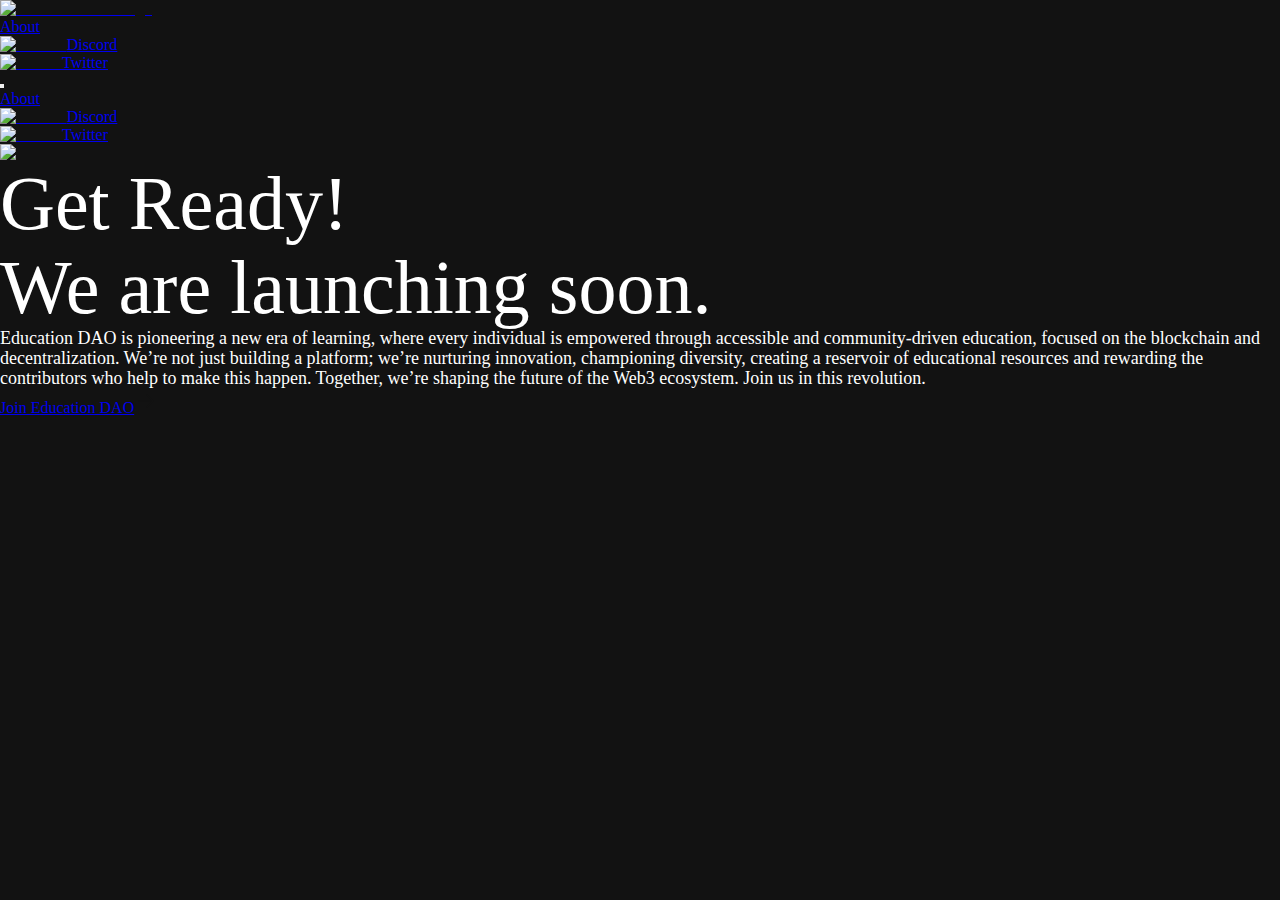
==== index.html @ 72454fd7 "Deploying to gh-pages from @ EducationDAO/education-dao-website@3ce21407eb8e5f1392143aece2bdbecb16d8" ====
<!DOCTYPE html><html lang="en"><head><meta charSet="utf-8"/><meta name="viewport" content="width=device-width, initial-scale=1"/><link rel="preload" href="/_next/static/media/2f5615da215019c1-s.p.woff" as="font" crossorigin="" type="font/woff"/><link rel="preload" href="/_next/static/media/8fbbe12f7cb3cb60-s.p.woff" as="font" crossorigin="" type="font/woff"/><link rel="preload" href="/_next/static/media/d1264e491614c6a5-s.p.otf" as="font" crossorigin="" type="font/otf"/><link rel="preload" as="image" href="/_next/static/media/education-dao-animated-logo.ecd347ba.svg" fetchPriority="high"/><link rel="stylesheet" href="/_next/static/css/838ad9041f2e0308.css" crossorigin="" data-precedence="next"/><link rel="stylesheet" href="/_next/static/css/3f609c6c30a3f80e.css" crossorigin="" data-precedence="next"/><link rel="preload" as="script" fetchPriority="low" href="/_next/static/chunks/webpack-1f59afd572cb4636.js" crossorigin=""/><script src="/_next/static/chunks/fd9d1056-7408c442169d5f2a.js" async="" crossorigin=""></script><script src="/_next/static/chunks/472-fac7e2dd78ad86f4.js" async="" crossorigin=""></script><script src="/_next/static/chunks/main-app-428aec04c88ceb8f.js" async="" crossorigin=""></script><script src="/_next/static/chunks/927-8f1adf46c43bf6aa.js" async=""></script><script src="/_next/static/chunks/app/page-df0157056455e15c.js" async=""></script><title>Education DAO | Coming Soon</title><meta name="description" content="Consensys Education DAO will coming soon!"/><link rel="icon" href="/favicon.ico" type="image/x-icon" sizes="48x48"/><meta name="next-size-adjust"/><script src="/_next/static/chunks/polyfills-c67a75d1b6f99dc8.js" crossorigin="" noModule=""></script></head><body class="__className_a44f23"><main class="layout_main__30FUz"><div class="page_container__LLik5"><div><div class="navBar_headerPlaceholder__t5C3h"></div><header class="navBar_container__lF0za"><div class="navBar_wrapper__11xEo"><nav class="navBar_innerWrapper__44DPQ"><div class="navBar_imageWrapper__Zkow8"><a href="/"><img alt="Education DAO logo" loading="lazy" width="64" height="64" decoding="async" data-nimg="1" style="color:transparent" src="/_next/static/media/logo.856b6486.svg"/></a></div><div class="navBar_right__xDoh3"><ul class="navBar_menuList__kcK1P"><li class=""><a target="_self" href="/about">About</a></li><li class=""><a target="_blank" href="https://join.education-dao.org/"><img alt="Discord" loading="lazy" width="24" height="24" decoding="async" data-nimg="1" style="color:transparent" src="/_next/static/media/discord-logo.72a83fc4.svg"/>Discord</a></li><li class=""><a target="_blank" href="https://x.com/education__dao?s=21&amp;t=8zlqkbSsAV4jfojavm-J7A"><img alt="Twitter" loading="lazy" width="24" height="24" decoding="async" data-nimg="1" style="color:transparent" src="/_next/static/media/twitter-logo.c92e6a07.svg"/>Twitter</a></li></ul></div><button class="navBar_toggleIcon__UAdK9"><div></div><div></div><div></div></button></nav></div><div class="navBar_menuOverlay__nn0m5"><ul class="navBar_menuList__kcK1P"><li class=""><a target="_self" href="/about">About</a></li><li class=""><a target="_blank" href="https://join.education-dao.org/"><img alt="Discord" loading="lazy" width="24" height="24" decoding="async" data-nimg="1" style="color:transparent" src="/_next/static/media/discord-logo.72a83fc4.svg"/>Discord</a></li><li class=""><a target="_blank" href="https://x.com/education__dao?s=21&amp;t=8zlqkbSsAV4jfojavm-J7A"><img alt="Twitter" loading="lazy" width="24" height="24" decoding="async" data-nimg="1" style="color:transparent" src="/_next/static/media/twitter-logo.c92e6a07.svg"/>Twitter</a></li></ul></div></header></div><div class="page_hero__TR3fT"><div class="page_featureImage__ebTvP"><img alt="Education DAO Logo" fetchPriority="high" width="424" height="424" decoding="async" data-nimg="1" style="color:transparent" src="/_next/static/media/education-dao-animated-logo.ecd347ba.svg"/></div><div class="page_content__szHtB"><h1>Get Ready!<br/>We are launching soon.</h1><p>Education DAO is pioneering a new era of learning, where every individual is empowered through accessible and community-driven education, focused on the blockchain and decentralization. We’re not just building a platform; we’re nurturing innovation, championing diversity, creating a reservoir of educational resources and rewarding the contributors who help to make this happen. Together, we’re shaping the future of the Web3 ecosystem. Join us in this revolution.</p><a href="https://join.education-dao.org/" target="_blank" rel="noopener noreferer">Join Education DAO<svg width="24" height="24" viewBox="0 0 24 24" fill="none" xmlns="http://www.w3.org/2000/svg"><path fill-rule="evenodd" clip-rule="evenodd" d="M12.4697 5.46967C12.7626 5.17678 13.2374 5.17678 13.5303 5.46967L19.5303 11.4697C19.8232 11.7626 19.8232 12.2374 19.5303 12.5303L13.5303 18.5303C13.2374 18.8232 12.7626 18.8232 12.4697 18.5303C12.1768 18.2374 12.1768 17.7626 12.4697 17.4697L17.1893 12.75H5C4.58579 12.75 4.25 12.4142 4.25 12C4.25 11.5858 4.58579 11.25 5 11.25H17.1893L12.4697 6.53033C12.1768 6.23744 12.1768 5.76256 12.4697 5.46967Z" fill="#121212"></path></svg></a></div></div></div></main><script src="/_next/static/chunks/webpack-1f59afd572cb4636.js" crossorigin="" async=""></script><script>(self.__next_f=self.__next_f||[]).push([0]);self.__next_f.push([2,null])</script><script>self.__next_f.push([1,"1:HL[\"/_next/static/media/2f5615da215019c1-s.p.woff\",\"font\",{\"crossOrigin\":\"\",\"type\":\"font/woff\"}]\n2:HL[\"/_next/static/media/8fbbe12f7cb3cb60-s.p.woff\",\"font\",{\"crossOrigin\":\"\",\"type\":\"font/woff\"}]\n3:HL[\"/_next/static/media/d1264e491614c6a5-s.p.otf\",\"font\",{\"crossOrigin\":\"\",\"type\":\"font/otf\"}]\n4:HL[\"/_next/static/css/838ad9041f2e0308.css\",\"style\",{\"crossOrigin\":\"\"}]\n0:\"$L5\"\n"])</script><script>self.__next_f.push([1,"6:HL[\"/_next/static/css/3f609c6c30a3f80e.css\",\"style\",{\"crossOrigin\":\"\"}]\n"])</script><script>self.__next_f.push([1,"7:I[3728,[],\"\"]\n9:I[9928,[],\"\"]\na:I[6954,[],\"\"]\nb:I[7264,[],\"\"]\nd:I[8035,[\"927\",\"static/chunks/927-8f1adf46c43bf6aa.js\",\"931\",\"static/chunks/app/page-df0157056455e15c.js\"],\"\"]\ne:I[413,[\"927\",\"static/chunks/927-8f1adf46c43bf6aa.js\",\"931\",\"static/chunks/app/page-df0157056455e15c.js\"],\"Image\"]\n"])</script><script>self.__next_f.push([1,"5:[[[\"$\",\"link\",\"0\",{\"rel\":\"stylesheet\",\"href\":\"/_next/static/css/838ad9041f2e0308.css\",\"precedence\":\"next\",\"crossOrigin\":\"\"}]],[\"$\",\"$L7\",null,{\"buildId\":\"pGUrUiktMU1MexHCwLviH\",\"assetPrefix\":\"\",\"initialCanonicalUrl\":\"/\",\"initialTree\":[\"\",{\"children\":[\"__PAGE__\",{}]},\"$undefined\",\"$undefined\",true],\"initialHead\":[false,\"$L8\"],\"globalErrorComponent\":\"$9\",\"children\":[null,[\"$\",\"html\",null,{\"lang\":\"en\",\"children\":[\"$\",\"body\",null,{\"className\":\"__className_a44f23\",\"children\":[\"$\",\"main\",null,{\"className\":\"layout_main__30FUz\",\"children\":[\"$\",\"$La\",null,{\"parallelRouterKey\":\"children\",\"segmentPath\":[\"children\"],\"loading\":\"$undefined\",\"loadingStyles\":\"$undefined\",\"loadingScripts\":\"$undefined\",\"hasLoading\":false,\"error\":\"$undefined\",\"errorStyles\":\"$undefined\",\"errorScripts\":\"$undefined\",\"template\":[\"$\",\"$Lb\",null,{}],\"templateStyles\":\"$undefined\",\"templateScripts\":\"$undefined\",\"notFound\":[[\"$\",\"title\",null,{\"children\":\"404: This page could not be found.\"}],[\"$\",\"div\",null,{\"style\":{\"fontFamily\":\"system-ui,\\\"Segoe UI\\\",Roboto,Helvetica,Arial,sans-serif,\\\"Apple Color Emoji\\\",\\\"Segoe UI Emoji\\\"\",\"height\":\"100vh\",\"textAlign\":\"center\",\"display\":\"flex\",\"flexDirection\":\"column\",\"alignItems\":\"center\",\"justifyContent\":\"center\"},\"children\":[\"$\",\"div\",null,{\"children\":[[\"$\",\"style\",null,{\"dangerouslySetInnerHTML\":{\"__html\":\"body{color:#000;background:#fff;margin:0}.next-error-h1{border-right:1px solid rgba(0,0,0,.3)}@media (prefers-color-scheme:dark){body{color:#fff;background:#000}.next-error-h1{border-right:1px solid rgba(255,255,255,.3)}}\"}}],[\"$\",\"h1\",null,{\"className\":\"next-error-h1\",\"style\":{\"display\":\"inline-block\",\"margin\":\"0 20px 0 0\",\"padding\":\"0 23px 0 0\",\"fontSize\":24,\"fontWeight\":500,\"verticalAlign\":\"top\",\"lineHeight\":\"49px\"},\"children\":\"404\"}],[\"$\",\"div\",null,{\"style\":{\"display\":\"inline-block\"},\"children\":[\"$\",\"h2\",null,{\"style\":{\"fontSize\":14,\"fontWeight\":400,\"lineHeight\":\"49px\",\"margin\":0},\"children\":\"This page could not be found.\"}]}]]}]}]],\"notFoundStyles\":[],\"childProp\":{\"current\":[\"$Lc\",[\"$\",\"div\",null,{\"className\":\"page_container__LLik5\",\"children\":[[\"$\",\"$Ld\",null,{}],[\"$\",\"div\",null,{\"className\":\"page_hero__TR3fT\",\"children\":[[\"$\",\"div\",null,{\"className\":\"page_featureImage__ebTvP\",\"children\":[\"$\",\"$Le\",null,{\"className\":\"$undefined\",\"src\":{\"src\":\"/_next/static/media/education-dao-animated-logo.ecd347ba.svg\",\"height\":350,\"width\":350,\"blurWidth\":0,\"blurHeight\":0},\"alt\":\"Education DAO Logo\",\"width\":424,\"height\":424,\"priority\":true}]}],[\"$\",\"div\",null,{\"className\":\"page_content__szHtB\",\"children\":[[\"$\",\"h1\",null,{\"children\":[\"Get Ready!\",[\"$\",\"br\",null,{}],\"We are launching soon.\"]}],[\"$\",\"p\",null,{\"children\":\"Education DAO is pioneering a new era of learning, where every individual is empowered through accessible and community-driven education, focused on the blockchain and decentralization. We’re not just building a platform; we’re nurturing innovation, championing diversity, creating a reservoir of educational resources and rewarding the contributors who help to make this happen. Together, we’re shaping the future of the Web3 ecosystem. Join us in this revolution.\"}],[\"$\",\"a\",null,{\"href\":\"https://join.education-dao.org/\",\"target\":\"_blank\",\"rel\":\"noopener noreferer\",\"children\":[\"Join Education DAO\",[\"$\",\"svg\",null,{\"width\":\"24\",\"height\":\"24\",\"viewBox\":\"0 0 24 24\",\"fill\":\"none\",\"xmlns\":\"http://www.w3.org/2000/svg\",\"children\":[\"$\",\"path\",null,{\"fillRule\":\"evenodd\",\"clipRule\":\"evenodd\",\"d\":\"M12.4697 5.46967C12.7626 5.17678 13.2374 5.17678 13.5303 5.46967L19.5303 11.4697C19.8232 11.7626 19.8232 12.2374 19.5303 12.5303L13.5303 18.5303C13.2374 18.8232 12.7626 18.8232 12.4697 18.5303C12.1768 18.2374 12.1768 17.7626 12.4697 17.4697L17.1893 12.75H5C4.58579 12.75 4.25 12.4142 4.25 12C4.25 11.5858 4.58579 11.25 5 11.25H17.1893L12.4697 6.53033C12.1768 6.23744 12.1768 5.76256 12.4697 5.46967Z\",\"fill\":\"#121212\"}]}]]}]]}]]}]]}],null],\"segment\":\"__PAGE__\"},\"styles\":[[\"$\",\"link\",\"0\",{\"rel\":\"stylesheet\",\"href\":\"/_next/static/css/3f609c6c30a3f80e.css\",\"precedence\":\"next\",\"crossOrigin\":\"\"}]]}]}]}]}],null]}]]\n"])</script><script>self.__next_f.push([1,"8:[[\"$\",\"meta\",\"0\",{\"name\":\"viewport\",\"content\":\"width=device-width, initial-scale=1\"}],[\"$\",\"meta\",\"1\",{\"charSet\":\"utf-8\"}],[\"$\",\"title\",\"2\",{\"children\":\"Education DAO | Coming Soon\"}],[\"$\",\"meta\",\"3\",{\"name\":\"description\",\"content\":\"Consensys Education DAO will coming soon!\"}],[\"$\",\"link\",\"4\",{\"rel\":\"icon\",\"href\":\"/favicon.ico\",\"type\":\"image/x-icon\",\"sizes\":\"48x48\"}],[\"$\",\"meta\",\"5\",{\"name\":\"next-size-adjust\"}]]\nc:null\n"])</script><script>self.__next_f.push([1,""])</script></body></html>
---- _next/static/css/838ad9041f2e0308.css ----
.layout_main__30FUz{min-height:100vh;background-color:var(--color-black);color:var(--color-white);padding-bottom:4rem}:root{--max-width:82rem;--color-white:#fff;--color-black:#121212;--color-dark:#1a1a1a;--color-purple:#a798ef;--color-dark-purple:#867abf}*{box-sizing:border-box;font:inherit;padding:0;margin:0;-webkit-font-smoothing:antialiased;-moz-osx-font-smoothing:grayscale}body,html{max-width:100vw;height:100%;overflow-x:hidden;font-family:fraktionSansFont}h1{font-size:2.5rem}h1,p{line-height:1.1}p{font-size:1rem}@media only screen and (min-width:767px){h1{font-size:3.5rem}}@media only screen and (min-width:1023px){h1{font-size:4.75rem}p{font-size:1.125rem}}@font-face{font-family:__fraktionSansFont_a44f23;src:url(/_next/static/media/d1264e491614c6a5-s.p.otf) format("opentype");font-display:swap;font-weight:300;font-style:normal}@font-face{font-family:__fraktionSansFont_a44f23;src:url(/_next/static/media/2f5615da215019c1-s.p.woff) format("woff");font-display:swap;font-weight:400;font-style:normal}@font-face{font-family:__fraktionSansFont_a44f23;src:url(/_next/static/media/8fbbe12f7cb3cb60-s.p.woff) format("woff");font-display:swap;font-weight:600;font-style:normal}@font-face{font-family:__fraktionSansFont_Fallback_a44f23;src:local("Arial");ascent-override:101.34%;descent-override:19.54%;line-gap-override:28.81%;size-adjust:99.27%}.__className_a44f23{font-family:__fraktionSansFont_a44f23,__fraktionSansFont_Fallback_a44f23}.__variable_a44f23{--font-fraktion-sans:"__fraktionSansFont_a44f23","__fraktionSansFont_Fallback_a44f23"}
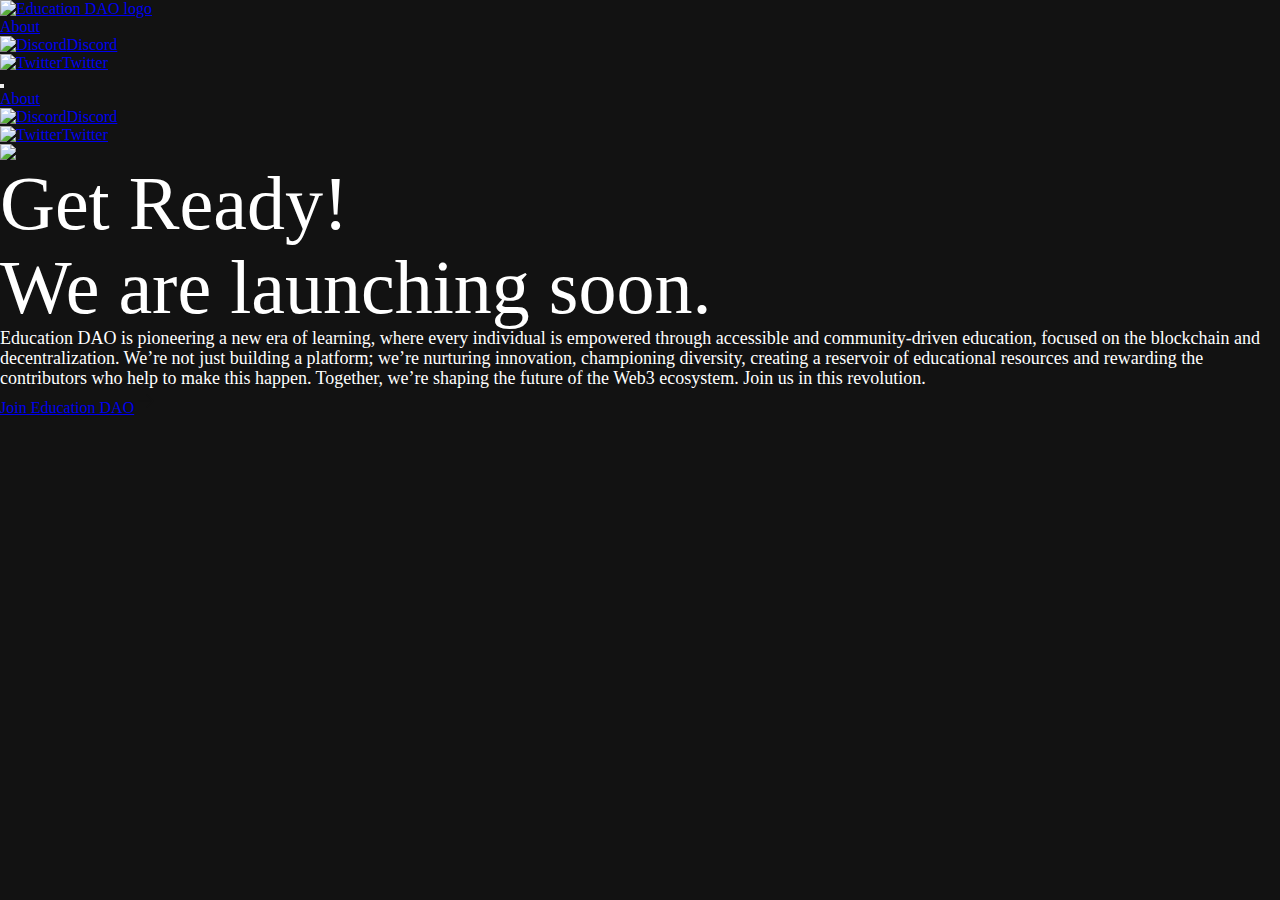
==== commit d84637f4: "Deploying to gh-pages from @ EducationDAO/education-dao-website@eece40a0920c9ce98ee0f846bd0831851abc" ====
--- a/index.html
+++ b/index.html
@@ -1 +1 @@
-<!DOCTYPE html><html lang="en"><head><meta charSet="utf-8"/><meta name="viewport" content="width=device-width, initial-scale=1"/><link rel="preload" href="/_next/static/media/2f5615da215019c1-s.p.woff" as="font" crossorigin="" type="font/woff"/><link rel="preload" href="/_next/static/media/8fbbe12f7cb3cb60-s.p.woff" as="font" crossorigin="" type="font/woff"/><link rel="preload" href="/_next/static/media/d1264e491614c6a5-s.p.otf" as="font" crossorigin="" type="font/otf"/><link rel="preload" as="image" href="/_next/static/media/education-dao-animated-logo.ecd347ba.svg" fetchPriority="high"/><link rel="stylesheet" href="/_next/static/css/838ad9041f2e0308.css" crossorigin="" data-precedence="next"/><link rel="stylesheet" href="/_next/static/css/3f609c6c30a3f80e.css" crossorigin="" data-precedence="next"/><link rel="preload" as="script" fetchPriority="low" href="/_next/static/chunks/webpack-1f59afd572cb4636.js" crossorigin=""/><script src="/_next/static/chunks/fd9d1056-7408c442169d5f2a.js" async="" crossorigin=""></script><script src="/_next/static/chunks/472-fac7e2dd78ad86f4.js" async="" crossorigin=""></script><script src="/_next/static/chunks/main-app-428aec04c88ceb8f.js" async="" crossorigin=""></script><script src="/_next/static/chunks/927-8f1adf46c43bf6aa.js" async=""></script><script src="/_next/static/chunks/app/page-df0157056455e15c.js" async=""></script><title>Education DAO | Coming Soon</title><meta name="description" content="Consensys Education DAO will coming soon!"/><link rel="icon" href="/favicon.ico" type="image/x-icon" sizes="48x48"/><meta name="next-size-adjust"/><script src="/_next/static/chunks/polyfills-c67a75d1b6f99dc8.js" crossorigin="" noModule=""></script></head><body class="__className_a44f23"><main class="layout_main__30FUz"><div class="page_container__LLik5"><div><div class="navBar_headerPlaceholder__t5C3h"></div><header class="navBar_container__lF0za"><div class="navBar_wrapper__11xEo"><nav class="navBar_innerWrapper__44DPQ"><div class="navBar_imageWrapper__Zkow8"><a href="/"><img alt="Education DAO logo" loading="lazy" width="64" height="64" decoding="async" data-nimg="1" style="color:transparent" src="/_next/static/media/logo.856b6486.svg"/></a></div><div class="navBar_right__xDoh3"><ul class="navBar_menuList__kcK1P"><li class=""><a target="_self" href="/about">About</a></li><li class=""><a target="_blank" href="https://join.education-dao.org/"><img alt="Discord" loading="lazy" width="24" height="24" decoding="async" data-nimg="1" style="color:transparent" src="/_next/static/media/discord-logo.72a83fc4.svg"/>Discord</a></li><li class=""><a target="_blank" href="https://x.com/education__dao?s=21&amp;t=8zlqkbSsAV4jfojavm-J7A"><img alt="Twitter" loading="lazy" width="24" height="24" decoding="async" data-nimg="1" style="color:transparent" src="/_next/static/media/twitter-logo.c92e6a07.svg"/>Twitter</a></li></ul></div><button class="navBar_toggleIcon__UAdK9"><div></div><div></div><div></div></button></nav></div><div class="navBar_menuOverlay__nn0m5"><ul class="navBar_menuList__kcK1P"><li class=""><a target="_self" href="/about">About</a></li><li class=""><a target="_blank" href="https://join.education-dao.org/"><img alt="Discord" loading="lazy" width="24" height="24" decoding="async" data-nimg="1" style="color:transparent" src="/_next/static/media/discord-logo.72a83fc4.svg"/>Discord</a></li><li class=""><a target="_blank" href="https://x.com/education__dao?s=21&amp;t=8zlqkbSsAV4jfojavm-J7A"><img alt="Twitter" loading="lazy" width="24" height="24" decoding="async" data-nimg="1" style="color:transparent" src="/_next/static/media/twitter-logo.c92e6a07.svg"/>Twitter</a></li></ul></div></header></div><div class="page_hero__TR3fT"><div class="page_featureImage__ebTvP"><img alt="Education DAO Logo" fetchPriority="high" width="424" height="424" decoding="async" data-nimg="1" style="color:transparent" src="/_next/static/media/education-dao-animated-logo.ecd347ba.svg"/></div><div class="page_content__szHtB"><h1>Get Ready!<br/>We are launching soon.</h1><p>Education DAO is pioneering a new era of learning, where every individual is empowered through accessible and community-driven education, focused on the blockchain and decentralization. We’re not just building a platform; we’re nurturing innovation, championing diversity, creating a reservoir of educational resources and rewarding the contributors who help to make this happen. Together, we’re shaping the future of the Web3 ecosystem. Join us in this revolution.</p><a href="https://join.education-dao.org/" target="_blank" rel="noopener noreferer">Join Education DAO<svg width="24" height="24" viewBox="0 0 24 24" fill="none" xmlns="http://www.w3.org/2000/svg"><path fill-rule="evenodd" clip-rule="evenodd" d="M12.4697 5.46967C12.7626 5.17678 13.2374 5.17678 13.5303 5.46967L19.5303 11.4697C19.8232 11.7626 19.8232 12.2374 19.5303 12.5303L13.5303 18.5303C13.2374 18.8232 12.7626 18.8232 12.4697 18.5303C12.1768 18.2374 12.1768 17.7626 12.4697 17.4697L17.1893 12.75H5C4.58579 12.75 4.25 12.4142 4.25 12C4.25 11.5858 4.58579 11.25 5 11.25H17.1893L12.4697 6.53033C12.1768 6.23744 12.1768 5.76256 12.4697 5.46967Z" fill="#121212"></path></svg></a></div></div></div></main><script src="/_next/static/chunks/webpack-1f59afd572cb4636.js" crossorigin="" async=""></script><script>(self.__next_f=self.__next_f||[]).push([0]);self.__next_f.push([2,null])</script><script>self.__next_f.push([1,"1:HL[\"/_next/static/media/2f5615da215019c1-s.p.woff\",\"font\",{\"crossOrigin\":\"\",\"type\":\"font/woff\"}]\n2:HL[\"/_next/static/media/8fbbe12f7cb3cb60-s.p.woff\",\"font\",{\"crossOrigin\":\"\",\"type\":\"font/woff\"}]\n3:HL[\"/_next/static/media/d1264e491614c6a5-s.p.otf\",\"font\",{\"crossOrigin\":\"\",\"type\":\"font/otf\"}]\n4:HL[\"/_next/static/css/838ad9041f2e0308.css\",\"style\",{\"crossOrigin\":\"\"}]\n0:\"$L5\"\n"])</script><script>self.__next_f.push([1,"6:HL[\"/_next/static/css/3f609c6c30a3f80e.css\",\"style\",{\"crossOrigin\":\"\"}]\n"])</script><script>self.__next_f.push([1,"7:I[3728,[],\"\"]\n9:I[9928,[],\"\"]\na:I[6954,[],\"\"]\nb:I[7264,[],\"\"]\nd:I[8035,[\"927\",\"static/chunks/927-8f1adf46c43bf6aa.js\",\"931\",\"static/chunks/app/page-df0157056455e15c.js\"],\"\"]\ne:I[413,[\"927\",\"static/chunks/927-8f1adf46c43bf6aa.js\",\"931\",\"static/chunks/app/page-df0157056455e15c.js\"],\"Image\"]\n"])</script><script>self.__next_f.push([1,"5:[[[\"$\",\"link\",\"0\",{\"rel\":\"stylesheet\",\"href\":\"/_next/static/css/838ad9041f2e0308.css\",\"precedence\":\"next\",\"crossOrigin\":\"\"}]],[\"$\",\"$L7\",null,{\"buildId\":\"pGUrUiktMU1MexHCwLviH\",\"assetPrefix\":\"\",\"initialCanonicalUrl\":\"/\",\"initialTree\":[\"\",{\"children\":[\"__PAGE__\",{}]},\"$undefined\",\"$undefined\",true],\"initialHead\":[false,\"$L8\"],\"globalErrorComponent\":\"$9\",\"children\":[null,[\"$\",\"html\",null,{\"lang\":\"en\",\"children\":[\"$\",\"body\",null,{\"className\":\"__className_a44f23\",\"children\":[\"$\",\"main\",null,{\"className\":\"layout_main__30FUz\",\"children\":[\"$\",\"$La\",null,{\"parallelRouterKey\":\"children\",\"segmentPath\":[\"children\"],\"loading\":\"$undefined\",\"loadingStyles\":\"$undefined\",\"loadingScripts\":\"$undefined\",\"hasLoading\":false,\"error\":\"$undefined\",\"errorStyles\":\"$undefined\",\"errorScripts\":\"$undefined\",\"template\":[\"$\",\"$Lb\",null,{}],\"templateStyles\":\"$undefined\",\"templateScripts\":\"$undefined\",\"notFound\":[[\"$\",\"title\",null,{\"children\":\"404: This page could not be found.\"}],[\"$\",\"div\",null,{\"style\":{\"fontFamily\":\"system-ui,\\\"Segoe UI\\\",Roboto,Helvetica,Arial,sans-serif,\\\"Apple Color Emoji\\\",\\\"Segoe UI Emoji\\\"\",\"height\":\"100vh\",\"textAlign\":\"center\",\"display\":\"flex\",\"flexDirection\":\"column\",\"alignItems\":\"center\",\"justifyContent\":\"center\"},\"children\":[\"$\",\"div\",null,{\"children\":[[\"$\",\"style\",null,{\"dangerouslySetInnerHTML\":{\"__html\":\"body{color:#000;background:#fff;margin:0}.next-error-h1{border-right:1px solid rgba(0,0,0,.3)}@media (prefers-color-scheme:dark){body{color:#fff;background:#000}.next-error-h1{border-right:1px solid rgba(255,255,255,.3)}}\"}}],[\"$\",\"h1\",null,{\"className\":\"next-error-h1\",\"style\":{\"display\":\"inline-block\",\"margin\":\"0 20px 0 0\",\"padding\":\"0 23px 0 0\",\"fontSize\":24,\"fontWeight\":500,\"verticalAlign\":\"top\",\"lineHeight\":\"49px\"},\"children\":\"404\"}],[\"$\",\"div\",null,{\"style\":{\"display\":\"inline-block\"},\"children\":[\"$\",\"h2\",null,{\"style\":{\"fontSize\":14,\"fontWeight\":400,\"lineHeight\":\"49px\",\"margin\":0},\"children\":\"This page could not be found.\"}]}]]}]}]],\"notFoundStyles\":[],\"childProp\":{\"current\":[\"$Lc\",[\"$\",\"div\",null,{\"className\":\"page_container__LLik5\",\"children\":[[\"$\",\"$Ld\",null,{}],[\"$\",\"div\",null,{\"className\":\"page_hero__TR3fT\",\"children\":[[\"$\",\"div\",null,{\"className\":\"page_featureImage__ebTvP\",\"children\":[\"$\",\"$Le\",null,{\"className\":\"$undefined\",\"src\":{\"src\":\"/_next/static/media/education-dao-animated-logo.ecd347ba.svg\",\"height\":350,\"width\":350,\"blurWidth\":0,\"blurHeight\":0},\"alt\":\"Education DAO Logo\",\"width\":424,\"height\":424,\"priority\":true}]}],[\"$\",\"div\",null,{\"className\":\"page_content__szHtB\",\"children\":[[\"$\",\"h1\",null,{\"children\":[\"Get Ready!\",[\"$\",\"br\",null,{}],\"We are launching soon.\"]}],[\"$\",\"p\",null,{\"children\":\"Education DAO is pioneering a new era of learning, where every individual is empowered through accessible and community-driven education, focused on the blockchain and decentralization. We’re not just building a platform; we’re nurturing innovation, championing diversity, creating a reservoir of educational resources and rewarding the contributors who help to make this happen. Together, we’re shaping the future of the Web3 ecosystem. Join us in this revolution.\"}],[\"$\",\"a\",null,{\"href\":\"https://join.education-dao.org/\",\"target\":\"_blank\",\"rel\":\"noopener noreferer\",\"children\":[\"Join Education DAO\",[\"$\",\"svg\",null,{\"width\":\"24\",\"height\":\"24\",\"viewBox\":\"0 0 24 24\",\"fill\":\"none\",\"xmlns\":\"http://www.w3.org/2000/svg\",\"children\":[\"$\",\"path\",null,{\"fillRule\":\"evenodd\",\"clipRule\":\"evenodd\",\"d\":\"M12.4697 5.46967C12.7626 5.17678 13.2374 5.17678 13.5303 5.46967L19.5303 11.4697C19.8232 11.7626 19.8232 12.2374 19.5303 12.5303L13.5303 18.5303C13.2374 18.8232 12.7626 18.8232 12.4697 18.5303C12.1768 18.2374 12.1768 17.7626 12.4697 17.4697L17.1893 12.75H5C4.58579 12.75 4.25 12.4142 4.25 12C4.25 11.5858 4.58579 11.25 5 11.25H17.1893L12.4697 6.53033C12.1768 6.23744 12.1768 5.76256 12.4697 5.46967Z\",\"fill\":\"#121212\"}]}]]}]]}]]}]]}],null],\"segment\":\"__PAGE__\"},\"styles\":[[\"$\",\"link\",\"0\",{\"rel\":\"stylesheet\",\"href\":\"/_next/static/css/3f609c6c30a3f80e.css\",\"precedence\":\"next\",\"crossOrigin\":\"\"}]]}]}]}]}],null]}]]\n"])</script><script>self.__next_f.push([1,"8:[[\"$\",\"meta\",\"0\",{\"name\":\"viewport\",\"content\":\"width=device-width, initial-scale=1\"}],[\"$\",\"meta\",\"1\",{\"charSet\":\"utf-8\"}],[\"$\",\"title\",\"2\",{\"children\":\"Education DAO | Coming Soon\"}],[\"$\",\"meta\",\"3\",{\"name\":\"description\",\"content\":\"Consensys Education DAO will coming soon!\"}],[\"$\",\"link\",\"4\",{\"rel\":\"icon\",\"href\":\"/favicon.ico\",\"type\":\"image/x-icon\",\"sizes\":\"48x48\"}],[\"$\",\"meta\",\"5\",{\"name\":\"next-size-adjust\"}]]\nc:null\n"])</script><script>self.__next_f.push([1,""])</script></body></html>+<!DOCTYPE html><html lang="en"><head><meta charSet="utf-8"/><meta name="viewport" content="width=device-width, initial-scale=1"/><link rel="preload" href="/_next/static/media/2f5615da215019c1-s.p.woff" as="font" crossorigin="" type="font/woff"/><link rel="preload" href="/_next/static/media/8fbbe12f7cb3cb60-s.p.woff" as="font" crossorigin="" type="font/woff"/><link rel="preload" href="/_next/static/media/d1264e491614c6a5-s.p.otf" as="font" crossorigin="" type="font/otf"/><link rel="preload" as="image" href="/_next/static/media/education-dao-animated-logo.ecd347ba.svg" fetchPriority="high"/><link rel="stylesheet" href="/_next/static/css/d0acf306fddb03b6.css" crossorigin="" data-precedence="next"/><link rel="stylesheet" href="/_next/static/css/3f609c6c30a3f80e.css" crossorigin="" data-precedence="next"/><link rel="preload" as="script" fetchPriority="low" href="/_next/static/chunks/webpack-09eb3b3d88b903b4.js" crossorigin=""/><script src="/_next/static/chunks/fd9d1056-1ef41f7a1ac0bce5.js" async="" crossorigin=""></script><script src="/_next/static/chunks/472-d34f31f5dccf80a6.js" async="" crossorigin=""></script><script src="/_next/static/chunks/main-app-428aec04c88ceb8f.js" async="" crossorigin=""></script><script src="/_next/static/chunks/app/layout-9953301bb1b473d4.js" async=""></script><script src="/_next/static/chunks/927-b5b74d093bb5ec49.js" async=""></script><script src="/_next/static/chunks/app/page-82815c23f68f55eb.js" async=""></script><title>Education DAO | Coming Soon</title><meta name="description" content="Consensys Education DAO will coming soon!"/><link rel="icon" href="/favicon.ico" type="image/x-icon" sizes="48x48"/><meta name="next-size-adjust"/><script src="/_next/static/chunks/polyfills-c67a75d1b6f99dc8.js" crossorigin="" noModule=""></script></head><body class="__className_a44f23"><!--$!--><template data-dgst="NEXT_DYNAMIC_NO_SSR_CODE"></template><!--/$--><noscript><iframe src="https://www.googletagmanager.com/ns.html?id=GTM-567GV6F" height="0" width="0" style="display:none;visibility:hidden"></iframe></noscript><main class="layout_main__30FUz"><div class="page_container__LLik5"><div><div class="navBar_headerPlaceholder__t5C3h"></div><header class="navBar_container__lF0za"><div class="navBar_wrapper__11xEo"><nav class="navBar_innerWrapper__44DPQ"><div class="navBar_imageWrapper__Zkow8"><a href="/"><img alt="Education DAO logo" loading="lazy" width="64" height="64" decoding="async" data-nimg="1" style="color:transparent" src="/_next/static/media/logo.856b6486.svg"/></a></div><div class="navBar_right__xDoh3"><ul class="navBar_menuList__kcK1P"><li class=""><a target="_self" href="/about/">About</a></li><li class=""><a target="_blank" href="https://join.education-dao.org/"><img alt="Discord" loading="lazy" width="24" height="24" decoding="async" data-nimg="1" style="color:transparent" src="/_next/static/media/discord-logo.72a83fc4.svg"/>Discord</a></li><li class=""><a target="_blank" href="https://x.com/education__dao?s=21&amp;t=8zlqkbSsAV4jfojavm-J7A"><img alt="Twitter" loading="lazy" width="24" height="24" decoding="async" data-nimg="1" style="color:transparent" src="/_next/static/media/twitter-logo.c92e6a07.svg"/>Twitter</a></li></ul></div><button class="navBar_toggleIcon__UAdK9"><div></div><div></div><div></div></button></nav></div><div class="navBar_menuOverlay__nn0m5"><ul class="navBar_menuList__kcK1P"><li class=""><a target="_self" href="/about/">About</a></li><li class=""><a target="_blank" href="https://join.education-dao.org/"><img alt="Discord" loading="lazy" width="24" height="24" decoding="async" data-nimg="1" style="color:transparent" src="/_next/static/media/discord-logo.72a83fc4.svg"/>Discord</a></li><li class=""><a target="_blank" href="https://x.com/education__dao?s=21&amp;t=8zlqkbSsAV4jfojavm-J7A"><img alt="Twitter" loading="lazy" width="24" height="24" decoding="async" data-nimg="1" style="color:transparent" src="/_next/static/media/twitter-logo.c92e6a07.svg"/>Twitter</a></li></ul></div></header></div><div class="page_hero__TR3fT"><div class="page_featureImage__ebTvP"><img alt="Education DAO Logo" fetchPriority="high" width="424" height="424" decoding="async" data-nimg="1" style="color:transparent" src="/_next/static/media/education-dao-animated-logo.ecd347ba.svg"/></div><div class="page_content__szHtB"><h1>Get Ready!<br/>We are launching soon.</h1><p>Education DAO is pioneering a new era of learning, where every individual is empowered through accessible and community-driven education, focused on the blockchain and decentralization. We’re not just building a platform; we’re nurturing innovation, championing diversity, creating a reservoir of educational resources and rewarding the contributors who help to make this happen. Together, we’re shaping the future of the Web3 ecosystem. Join us in this revolution.</p><a href="https://join.education-dao.org/" target="_blank" rel="noopener noreferer">Join Education DAO<svg width="24" height="24" viewBox="0 0 24 24" fill="none" xmlns="http://www.w3.org/2000/svg"><path fill-rule="evenodd" clip-rule="evenodd" d="M12.4697 5.46967C12.7626 5.17678 13.2374 5.17678 13.5303 5.46967L19.5303 11.4697C19.8232 11.7626 19.8232 12.2374 19.5303 12.5303L13.5303 18.5303C13.2374 18.8232 12.7626 18.8232 12.4697 18.5303C12.1768 18.2374 12.1768 17.7626 12.4697 17.4697L17.1893 12.75H5C4.58579 12.75 4.25 12.4142 4.25 12C4.25 11.5858 4.58579 11.25 5 11.25H17.1893L12.4697 6.53033C12.1768 6.23744 12.1768 5.76256 12.4697 5.46967Z" fill="#121212"></path></svg></a></div></div></div></main><script src="/_next/static/chunks/webpack-09eb3b3d88b903b4.js" crossorigin="" async=""></script><script>(self.__next_f=self.__next_f||[]).push([0]);self.__next_f.push([2,null])</script><script>self.__next_f.push([1,"1:HL[\"/_next/static/media/2f5615da215019c1-s.p.woff\",\"font\",{\"crossOrigin\":\"\",\"type\":\"font/woff\"}]\n2:HL[\"/_next/static/media/8fbbe12f7cb3cb60-s.p.woff\",\"font\",{\"crossOrigin\":\"\",\"type\":\"font/woff\"}]\n3:HL[\"/_next/static/media/d1264e491614c6a5-s.p.otf\",\"font\",{\"crossOrigin\":\"\",\"type\":\"font/otf\"}]\n4:HL[\"/_next/static/css/d0acf306fddb03b6.css\",\"style\",{\"crossOrigin\":\"\"}]\n0:\"$L5\"\n"])</script><script>self.__next_f.push([1,"6:HL[\"/_next/static/css/3f609c6c30a3f80e.css\",\"style\",{\"crossOrigin\":\"\"}]\n"])</script><script>self.__next_f.push([1,"7:I[3728,[],\"\"]\n9:I[9928,[],\"\"]\na:\"$Sreact.suspense\"\nb:I[1343,[\"185\",\"static/chunks/app/layout-9953301bb1b473d4.js\"],\"\"]\nc:I[6954,[],\"\"]\nd:I[7264,[],\"\"]\nf:I[8035,[\"927\",\"static/chunks/927-b5b74d093bb5ec49.js\",\"931\",\"static/chunks/app/page-82815c23f68f55eb.js\"],\"\"]\n10:I[413,[\"927\",\"static/chunks/927-b5b74d093bb5ec49.js\",\"931\",\"static/chunks/app/page-82815c23f68f55eb.js\"],\"Image\"]\n"])</script><script>self.__next_f.push([1,"5:[[[\"$\",\"link\",\"0\",{\"rel\":\"stylesheet\",\"href\":\"/_next/static/css/d0acf306fddb03b6.css\",\"precedence\":\"next\",\"crossOrigin\":\"\"}]],[\"$\",\"$L7\",null,{\"buildId\":\"3owDSJk4erxMLAOKLc4Ft\",\"assetPrefix\":\"\",\"initialCanonicalUrl\":\"/\",\"initialTree\":[\"\",{\"children\":[\"__PAGE__\",{}]},\"$undefined\",\"$undefined\",true],\"initialHead\":[false,\"$L8\"],\"globalErrorComponent\":\"$9\",\"children\":[null,[\"$\",\"html\",null,{\"lang\":\"en\",\"children\":[\"$\",\"body\",null,{\"className\":\"__className_a44f23\",\"children\":[[[\"$\",\"$a\",null,{\"children\":[\"$\",\"$Lb\",null,{\"ID\":\"GTM-567GV6F\"}]}],[\"$\",\"noscript\",null,{\"children\":[\"$\",\"iframe\",null,{\"src\":\"https://www.googletagmanager.com/ns.html?id=GTM-567GV6F\",\"height\":\"0\",\"width\":\"0\",\"style\":{\"display\":\"none\",\"visibility\":\"hidden\"}}]}]],[\"$\",\"main\",null,{\"className\":\"layout_main__30FUz\",\"children\":[\"$\",\"$Lc\",null,{\"parallelRouterKey\":\"children\",\"segmentPath\":[\"children\"],\"loading\":\"$undefined\",\"loadingStyles\":\"$undefined\",\"loadingScripts\":\"$undefined\",\"hasLoading\":false,\"error\":\"$undefined\",\"errorStyles\":\"$undefined\",\"errorScripts\":\"$undefined\",\"template\":[\"$\",\"$Ld\",null,{}],\"templateStyles\":\"$undefined\",\"templateScripts\":\"$undefined\",\"notFound\":[[\"$\",\"title\",null,{\"children\":\"404: This page could not be found.\"}],[\"$\",\"div\",null,{\"style\":{\"fontFamily\":\"system-ui,\\\"Segoe UI\\\",Roboto,Helvetica,Arial,sans-serif,\\\"Apple Color Emoji\\\",\\\"Segoe UI Emoji\\\"\",\"height\":\"100vh\",\"textAlign\":\"center\",\"display\":\"flex\",\"flexDirection\":\"column\",\"alignItems\":\"center\",\"justifyContent\":\"center\"},\"children\":[\"$\",\"div\",null,{\"children\":[[\"$\",\"style\",null,{\"dangerouslySetInnerHTML\":{\"__html\":\"body{color:#000;background:#fff;margin:0}.next-error-h1{border-right:1px solid rgba(0,0,0,.3)}@media (prefers-color-scheme:dark){body{color:#fff;background:#000}.next-error-h1{border-right:1px solid rgba(255,255,255,.3)}}\"}}],[\"$\",\"h1\",null,{\"className\":\"next-error-h1\",\"style\":{\"display\":\"inline-block\",\"margin\":\"0 20px 0 0\",\"padding\":\"0 23px 0 0\",\"fontSize\":24,\"fontWeight\":500,\"verticalAlign\":\"top\",\"lineHeight\":\"49px\"},\"children\":\"404\"}],[\"$\",\"div\",null,{\"style\":{\"display\":\"inline-block\"},\"children\":[\"$\",\"h2\",null,{\"style\":{\"fontSize\":14,\"fontWeight\":400,\"lineHeight\":\"49px\",\"margin\":0},\"children\":\"This page could not be found.\"}]}]]}]}]],\"notFoundStyles\":[],\"initialChildNode\":[\"$Le\",[\"$\",\"div\",null,{\"className\":\"page_container__LLik5\",\"children\":[[\"$\",\"$Lf\",null,{}],[\"$\",\"div\",null,{\"className\":\"page_hero__TR3fT\",\"children\":[[\"$\",\"div\",null,{\"className\":\"page_featureImage__ebTvP\",\"children\":[\"$\",\"$L10\",null,{\"className\":\"$undefined\",\"src\":{\"src\":\"/_next/static/media/education-dao-animated-logo.ecd347ba.svg\",\"height\":350,\"width\":350,\"blurWidth\":0,\"blurHeight\":0},\"alt\":\"Education DAO Logo\",\"width\":424,\"height\":424,\"priority\":true}]}],[\"$\",\"div\",null,{\"className\":\"page_content__szHtB\",\"children\":[[\"$\",\"h1\",null,{\"children\":[\"Get Ready!\",[\"$\",\"br\",null,{}],\"We are launching soon.\"]}],[\"$\",\"p\",null,{\"children\":\"Education DAO is pioneering a new era of learning, where every individual is empowered through accessible and community-driven education, focused on the blockchain and decentralization. We’re not just building a platform; we’re nurturing innovation, championing diversity, creating a reservoir of educational resources and rewarding the contributors who help to make this happen. Together, we’re shaping the future of the Web3 ecosystem. Join us in this revolution.\"}],[\"$\",\"a\",null,{\"href\":\"https://join.education-dao.org/\",\"target\":\"_blank\",\"rel\":\"noopener noreferer\",\"children\":[\"Join Education DAO\",[\"$\",\"svg\",null,{\"width\":\"24\",\"height\":\"24\",\"viewBox\":\"0 0 24 24\",\"fill\":\"none\",\"xmlns\":\"http://www.w3.org/2000/svg\",\"children\":[\"$\",\"path\",null,{\"fillRule\":\"evenodd\",\"clipRule\":\"evenodd\",\"d\":\"M12.4697 5.46967C12.7626 5.17678 13.2374 5.17678 13.5303 5.46967L19.5303 11.4697C19.8232 11.7626 19.8232 12.2374 19.5303 12.5303L13.5303 18.5303C13.2374 18.8232 12.7626 18.8232 12.4697 18.5303C12.1768 18.2374 12.1768 17.7626 12.4697 17.4697L17.1893 12.75H5C4.58579 12.75 4.25 12.4142 4.25 12C4.25 11.5858 4.58579 11.25 5 11.25H17.1893L12.4697 6.53033C12.1768 6.23744 12.1768 5.76256 12.4697 5.46967Z\",\"fill\":\"#121212\"}]}]]}]]}]]}]]}],null],\"childPropSegment\":\"__PAGE__\",\"styles\":[[\"$\",\"link\",\"0\",{\"rel\":\"stylesheet\",\"href\":\"/_next/static/css/3f609c6c30a3f80e.css\",\"precedence\":\"next\",\"crossOrigin\":\"\"}]]}]}]]}]}],null]}]]\n"])</script><script>self.__next_f.push([1,"8:[[\"$\",\"meta\",\"0\",{\"name\":\"viewport\",\"content\":\"width=device-width, initial-scale=1\"}],[\"$\",\"meta\",\"1\",{\"charSet\":\"utf-8\"}],[\"$\",\"title\",\"2\",{\"children\":\"Education DAO | Coming Soon\"}],[\"$\",\"meta\",\"3\",{\"name\":\"description\",\"content\":\"Consensys Education DAO will coming soon!\"}],[\"$\",\"link\",\"4\",{\"rel\":\"icon\",\"href\":\"/favicon.ico\",\"type\":\"image/x-icon\",\"sizes\":\"48x48\"}],[\"$\",\"meta\",\"5\",{\"name\":\"next-size-adjust\"}]]\ne:null\n"])</script><script>self.__next_f.push([1,""])</script></body></html>--- a/_next/static/css/d0acf306fddb03b6.css
+++ b/_next/static/css/d0acf306fddb03b6.css
@@ -0,0 +1 @@
+.layout_main__30FUz{min-height:100vh;background-color:var(--color-black);color:var(--color-white);padding-bottom:4rem}@font-face{font-family:__fraktionSansFont_a44f23;src:url(/_next/static/media/d1264e491614c6a5-s.p.otf) format("opentype");font-display:swap;font-weight:300;font-style:normal}@font-face{font-family:__fraktionSansFont_a44f23;src:url(/_next/static/media/2f5615da215019c1-s.p.woff) format("woff");font-display:swap;font-weight:400;font-style:normal}@font-face{font-family:__fraktionSansFont_a44f23;src:url(/_next/static/media/8fbbe12f7cb3cb60-s.p.woff) format("woff");font-display:swap;font-weight:600;font-style:normal}@font-face{font-family:__fraktionSansFont_Fallback_a44f23;src:local("Arial");ascent-override:101.34%;descent-override:19.54%;line-gap-override:28.81%;size-adjust:99.27%}.__className_a44f23{font-family:__fraktionSansFont_a44f23,__fraktionSansFont_Fallback_a44f23}.__variable_a44f23{--font-fraktion-sans:"__fraktionSansFont_a44f23","__fraktionSansFont_Fallback_a44f23"}:root{--max-width:82rem;--color-white:#fff;--color-black:#121212;--color-dark:#1a1a1a;--color-purple:#a798ef;--color-dark-purple:#867abf}*{box-sizing:border-box;font:inherit;padding:0;margin:0;-webkit-font-smoothing:antialiased;-moz-osx-font-smoothing:grayscale}body,html{max-width:100vw;height:100%;overflow-x:hidden;font-family:fraktionSansFont}h1{font-size:2.5rem}h1,p{line-height:1.1}p{font-size:1rem}@media only screen and (min-width:767px){h1{font-size:3.5rem}}@media only screen and (min-width:1023px){h1{font-size:4.75rem}p{font-size:1.125rem}}